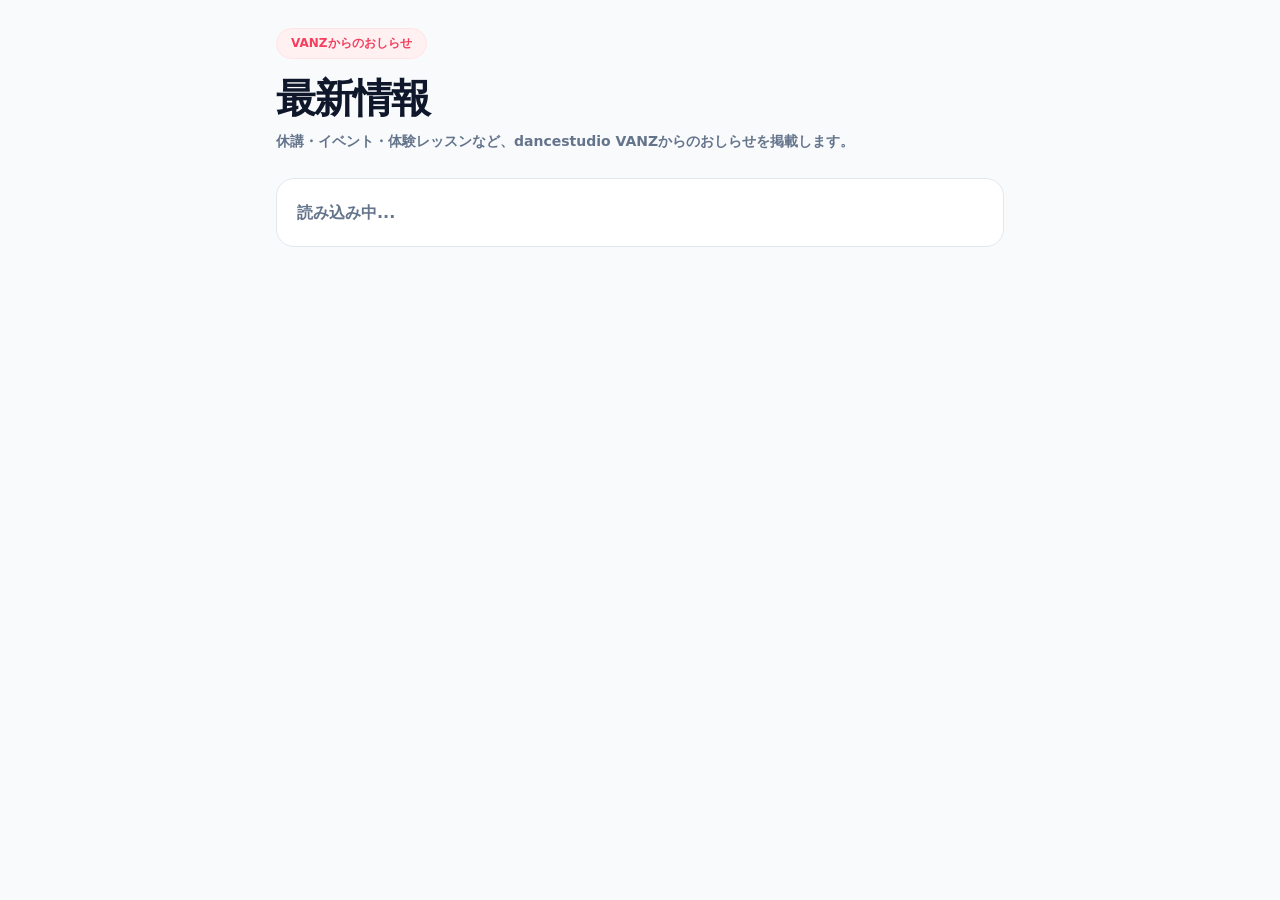
==== gas/announcements.html @ 01b2b830 "おしらせページをGAS連携に対応 Co-authored-by: Cursor <cursoragent@cursor.com>" ====
<!DOCTYPE html>
<html lang="ja">
  <head>
    <meta charset="UTF-8" />
    <meta name="viewport" content="width=device-width, initial-scale=1" />
    <style>
      :root {
        color-scheme: light;
        --rose: #f43f5e;
        --rose-soft: #fff1f2;
        --slate-50: #f8fafc;
        --slate-100: #f1f5f9;
        --slate-500: #64748b;
        --slate-600: #475569;
        --slate-900: #0f172a;
      }

      * {
        box-sizing: border-box;
      }

      body {
        margin: 0;
        background: var(--slate-50);
        color: var(--slate-900);
        font-family: system-ui, -apple-system, BlinkMacSystemFont, "Segoe UI", sans-serif;
      }

      .page {
        max-width: 760px;
        margin: 0 auto;
        padding: 28px 16px 40px;
      }

      .eyebrow {
        display: inline-flex;
        align-items: center;
        border: 1px solid #ffe4e6;
        border-radius: 999px;
        background: var(--rose-soft);
        color: var(--rose);
        padding: 6px 14px;
        font-size: 12px;
        font-weight: 900;
      }

      h1 {
        margin: 16px 0 8px;
        font-size: clamp(28px, 8vw, 40px);
        line-height: 1.15;
        letter-spacing: -0.04em;
      }

      .lead {
        margin: 0 0 24px;
        color: var(--slate-500);
        font-size: 14px;
        line-height: 1.8;
        font-weight: 600;
      }

      .list {
        display: grid;
        gap: 14px;
        margin: 0;
        padding: 0;
        list-style: none;
      }

      .card {
        border: 1px solid #e2e8f0;
        border-radius: 22px;
        background: #fff;
        padding: 20px;
        box-shadow: 0 12px 32px rgba(15, 23, 42, 0.06);
      }

      .date {
        color: var(--rose);
        font-size: 12px;
        font-weight: 900;
      }

      .title {
        margin: 8px 0 0;
        font-size: 18px;
        line-height: 1.45;
        font-weight: 900;
      }

      .body {
        margin: 10px 0 0;
        color: var(--slate-600);
        font-size: 14px;
        line-height: 1.9;
        white-space: pre-wrap;
      }

      .empty,
      .error {
        border-radius: 18px;
        background: #fff;
        border: 1px solid #e2e8f0;
        padding: 20px;
        color: var(--slate-500);
        font-weight: 700;
        line-height: 1.7;
      }

      .error {
        color: #be123c;
        background: #fff1f2;
        border-color: #fecdd3;
      }
    </style>
  </head>
  <body>
    <main class="page">
      <span class="eyebrow">VANZからのおしらせ</span>
      <h1>最新情報</h1>
      <p class="lead">休講・イベント・体験レッスンなど、dancestudio VANZからのおしらせを掲載します。</p>

      <div id="announcements-app">
        <p class="empty">読み込み中...</p>
      </div>
    </main>

    <script>
      (function () {
        var app = document.getElementById('announcements-app');

        google.script.run
          .withSuccessHandler(function (items) {
            if (!items || items.length === 0) {
              app.innerHTML = '<p class="empty">現在、おしらせはありません。</p>';
              return;
            }

            var html = '<ul class="list">';
            for (var i = 0; i < items.length; i++) {
              var item = items[i];
              html += '<li class="card">';
              if (item.date) {
                html += '<div class="date">' + escapeHtml(item.date) + '</div>';
              }
              html += '<h2 class="title">' + escapeHtml(item.title) + '</h2>';
              if (item.body) {
                html += '<p class="body">' + escapeHtml(item.body) + '</p>';
              }
              html += '</li>';
            }
            html += '</ul>';
            app.innerHTML = html;
          })
          .withFailureHandler(function (err) {
            app.innerHTML =
              '<p class="error">おしらせの読み込みに失敗しました。<br />' +
              escapeHtml((err && err.message) || '時間をおいて再度お試しください。') +
              '</p>';
          })
          .getPublicAnnouncements();

        function escapeHtml(value) {
          return String(value || '')
            .replace(/&/g, '&amp;')
            .replace(/</g, '&lt;')
            .replace(/>/g, '&gt;')
            .replace(/"/g, '&quot;')
            .replace(/'/g, '&#039;');
        }
      })();
    </script>
  </body>
</html>
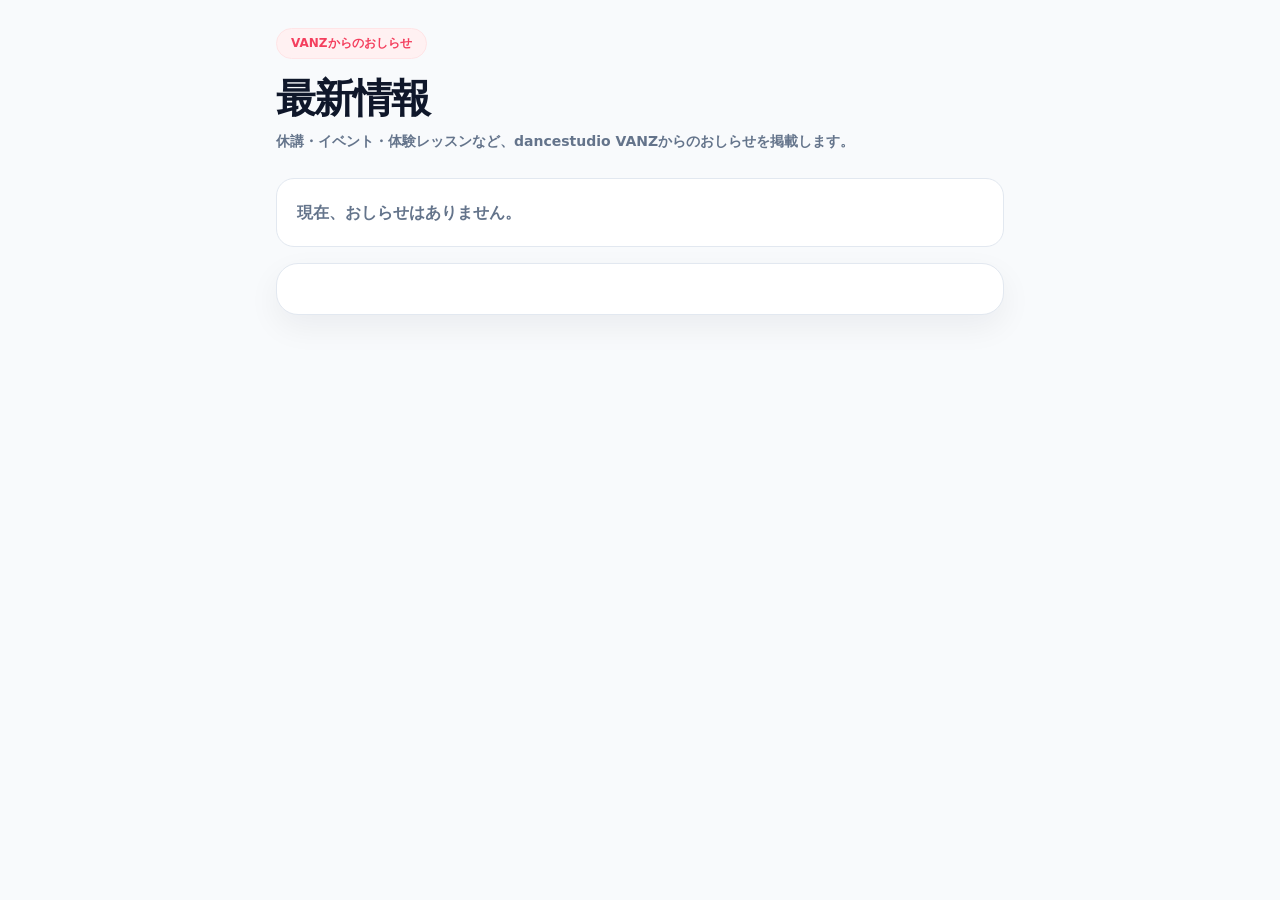
==== commit 2eef4368: "おしらせGASページの読み込みを安定化 Co-authored-by: Cursor <cursoragent@cursor.com>" ====
--- a/gas/announcements.html
+++ b/gas/announcements.html
@@ -120,55 +120,25 @@
       <h1>最新情報</h1>
       <p class="lead">休講・イベント・体験レッスンなど、dancestudio VANZからのおしらせを掲載します。</p>
 
-      <div id="announcements-app">
-        <p class="empty">読み込み中...</p>
-      </div>
+      <? var items = getPublicAnnouncements(); ?>
+      <? if (!items || items.length === 0) { ?>
+        <p class="empty">現在、おしらせはありません。</p>
+      <? } else { ?>
+        <ul class="list">
+          <? for (var i = 0; i < items.length; i++) { ?>
+            <? var item = items[i]; ?>
+            <li class="card">
+              <? if (item.date) { ?>
+                <div class="date"><?= item.date ?></div>
+              <? } ?>
+              <h2 class="title"><?= item.title ?></h2>
+              <? if (item.body) { ?>
+                <p class="body"><?= item.body ?></p>
+              <? } ?>
+            </li>
+          <? } ?>
+        </ul>
+      <? } ?>
     </main>
-
-    <script>
-      (function () {
-        var app = document.getElementById('announcements-app');
-
-        google.script.run
-          .withSuccessHandler(function (items) {
-            if (!items || items.length === 0) {
-              app.innerHTML = '<p class="empty">現在、おしらせはありません。</p>';
-              return;
-            }
-
-            var html = '<ul class="list">';
-            for (var i = 0; i < items.length; i++) {
-              var item = items[i];
-              html += '<li class="card">';
-              if (item.date) {
-                html += '<div class="date">' + escapeHtml(item.date) + '</div>';
-              }
-              html += '<h2 class="title">' + escapeHtml(item.title) + '</h2>';
-              if (item.body) {
-                html += '<p class="body">' + escapeHtml(item.body) + '</p>';
-              }
-              html += '</li>';
-            }
-            html += '</ul>';
-            app.innerHTML = html;
-          })
-          .withFailureHandler(function (err) {
-            app.innerHTML =
-              '<p class="error">おしらせの読み込みに失敗しました。<br />' +
-              escapeHtml((err && err.message) || '時間をおいて再度お試しください。') +
-              '</p>';
-          })
-          .getPublicAnnouncements();
-
-        function escapeHtml(value) {
-          return String(value || '')
-            .replace(/&/g, '&amp;')
-            .replace(/</g, '&lt;')
-            .replace(/>/g, '&gt;')
-            .replace(/"/g, '&quot;')
-            .replace(/'/g, '&#039;');
-        }
-      })();
-    </script>
   </body>
 </html>
